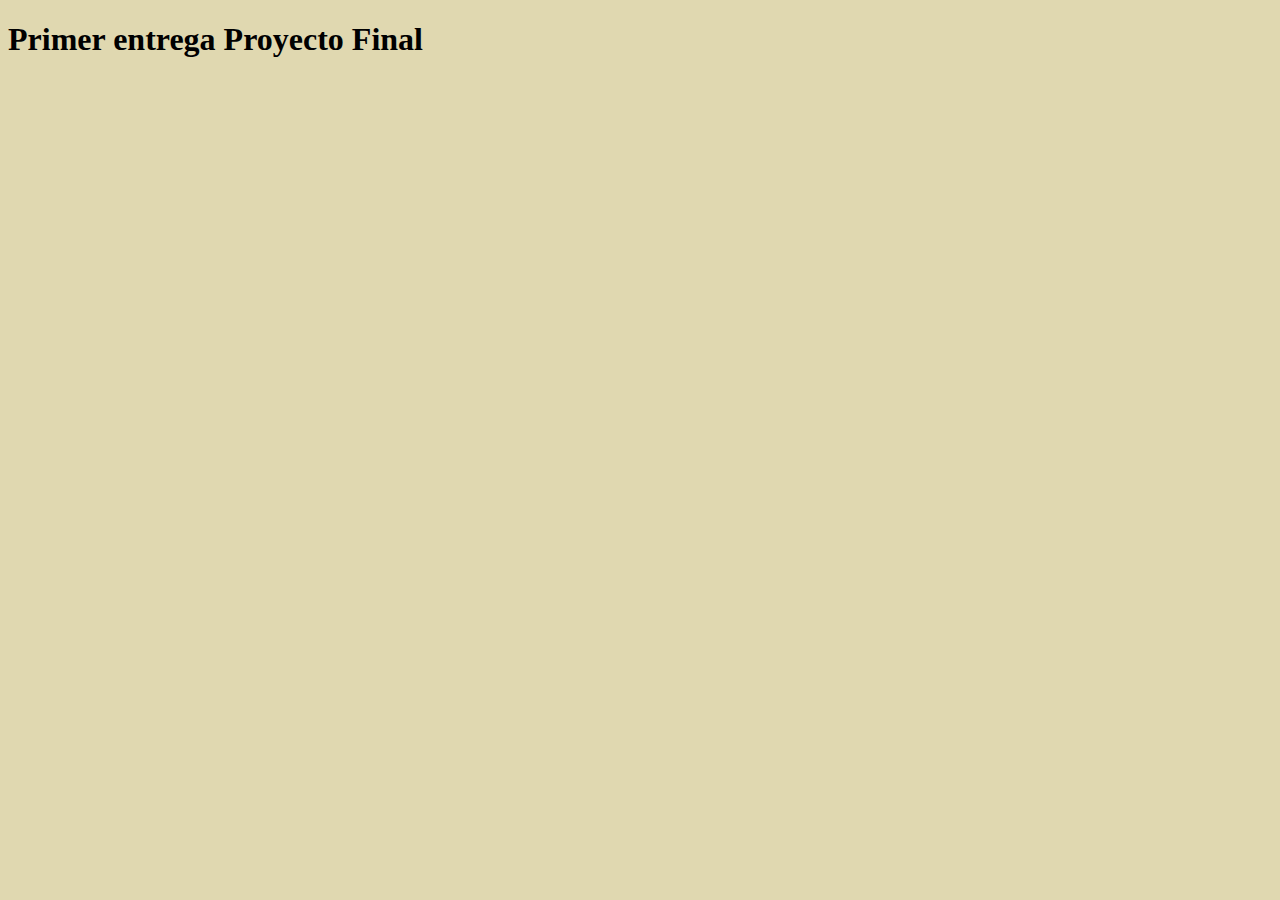
==== index.htm @ 7a51874e "Se modifica HTML" ====
<!DOCTYPE html>
<html lang="en">

<head>
    <meta charset="UTF-8">
    <meta http-equiv="X-UA-Compatible" content="IE=edge">
    <meta name="viewport" content="width=device-width, initial-scale=1.0">

    <!-- CSS only -->
    <link href="https://cdn.jsdelivr.net/npm/bootstrap@5.2.0-beta1/dist/css/bootstrap.min.css" rel="stylesheet"
        integrity="sha384-0evHe/X+R7YkIZDRvuzKMRqM+OrBnVFBL6DOitfPri4tjfHxaWutUpFmBp4vmVor" crossorigin="anonymous">
    <link rel="stylesheet" href="style.css">
    <title>Primer entrega Proyecto Final</title>
</head>

<body>
    <h1>Primer entrega Proyecto Final</h1>

    <script src="https://cdn.jsdelivr.net/npm/bootstrap@5.2.0-beta1/dist/js/bootstrap.bundle.min.js"
        integrity="sha384-pprn3073KE6tl6bjs2QrFaJGz5/SUsLqktiwsUTF55Jfv3qYSDhgCecCxMW52nD2"
        crossorigin="anonymous"></script>
    <script src="algoritmos.js"></script>
</body>

</html>
---- style.css ----
body {
  background: #e0d8b0;
}
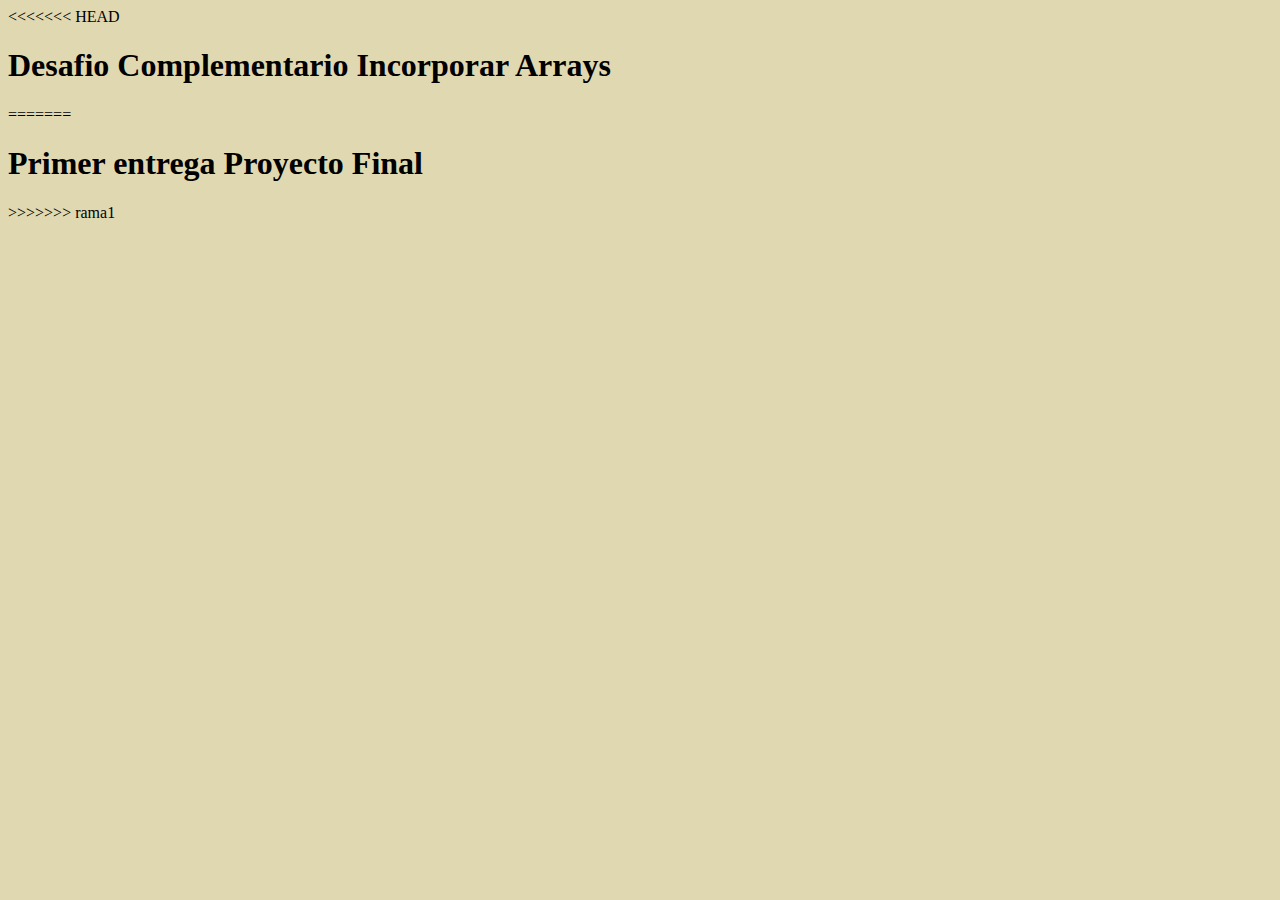
==== commit 20414378: "Se corrigen objetos y se modifica el contenido del HTML" ====
--- a/index.htm
+++ b/index.htm
@@ -14,7 +14,11 @@
 </head>
 
 <body>
+<<<<<<< HEAD
+    <h1>Desafio Complementario Incorporar Arrays</h1>
+=======
     <h1>Primer entrega Proyecto Final</h1>
+>>>>>>> rama1
 
     <script src="https://cdn.jsdelivr.net/npm/bootstrap@5.2.0-beta1/dist/js/bootstrap.bundle.min.js"
         integrity="sha384-pprn3073KE6tl6bjs2QrFaJGz5/SUsLqktiwsUTF55Jfv3qYSDhgCecCxMW52nD2"
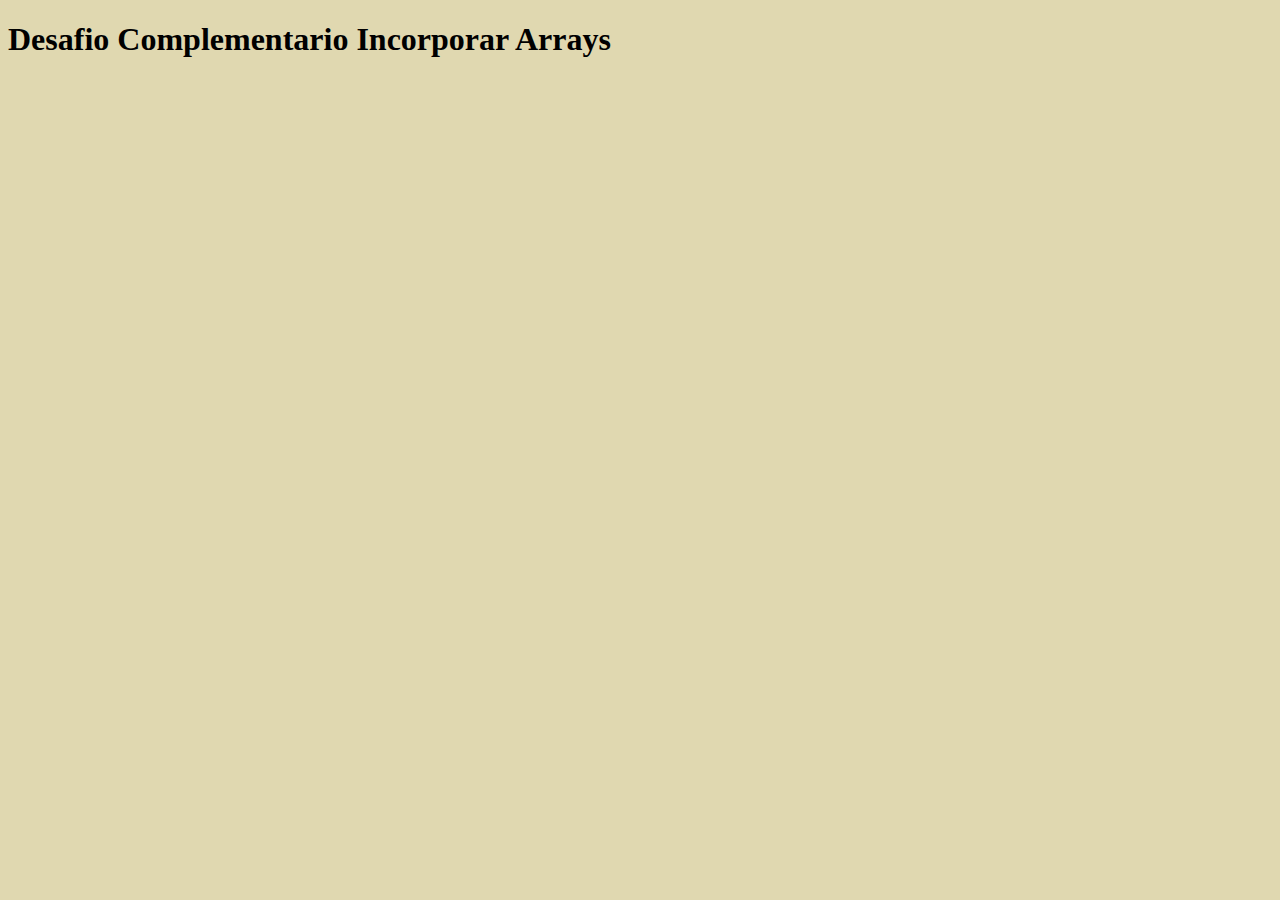
==== commit 69b021b0: "." ====
--- a/index.htm
+++ b/index.htm
@@ -14,11 +14,7 @@
 </head>
 
 <body>
-<<<<<<< HEAD
     <h1>Desafio Complementario Incorporar Arrays</h1>
-=======
-    <h1>Primer entrega Proyecto Final</h1>
->>>>>>> rama1
 
     <script src="https://cdn.jsdelivr.net/npm/bootstrap@5.2.0-beta1/dist/js/bootstrap.bundle.min.js"
         integrity="sha384-pprn3073KE6tl6bjs2QrFaJGz5/SUsLqktiwsUTF55Jfv3qYSDhgCecCxMW52nD2"
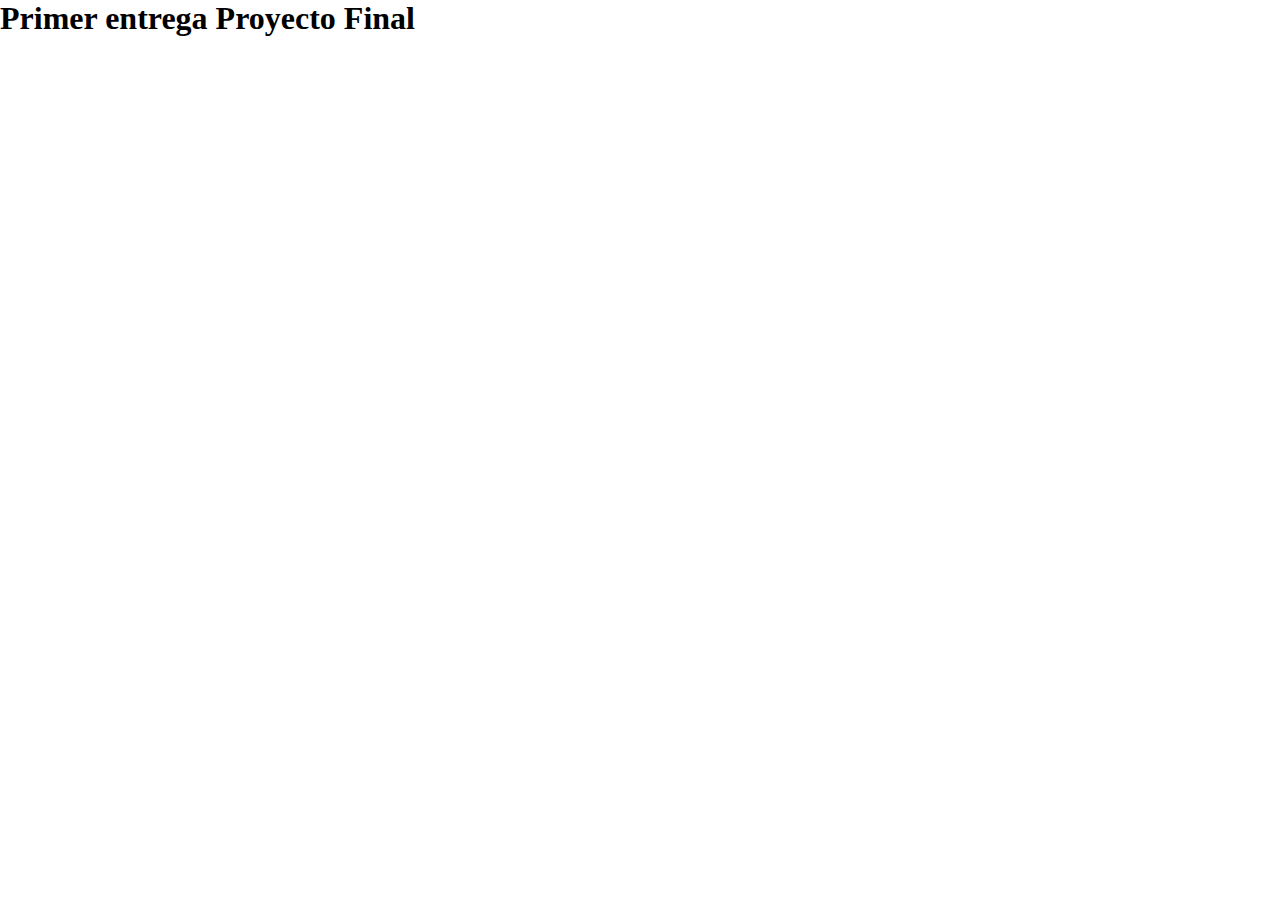
==== commit 45124a0b: "Se modifica html y css" ====
--- a/index.htm
+++ b/index.htm
@@ -10,11 +10,11 @@
     <link href="https://cdn.jsdelivr.net/npm/bootstrap@5.2.0-beta1/dist/css/bootstrap.min.css" rel="stylesheet"
         integrity="sha384-0evHe/X+R7YkIZDRvuzKMRqM+OrBnVFBL6DOitfPri4tjfHxaWutUpFmBp4vmVor" crossorigin="anonymous">
     <link rel="stylesheet" href="style.css">
-    <title>Primer entrega Proyecto Final</title>
+    <title>La Casa de las Hamburguesas</title>
 </head>
 
 <body>
-    <h1>Desafio Complementario Incorporar Arrays</h1>
+    <h1>Primer entrega Proyecto Final</h1>
 
     <script src="https://cdn.jsdelivr.net/npm/bootstrap@5.2.0-beta1/dist/js/bootstrap.bundle.min.js"
         integrity="sha384-pprn3073KE6tl6bjs2QrFaJGz5/SUsLqktiwsUTF55Jfv3qYSDhgCecCxMW52nD2"
--- a/style.css
+++ b/style.css
@@ -1,3 +1,5 @@
-body {
-  background: #e0d8b0;
+* {
+  padding: 0;
+  margin: 0;
+  box-sizing: border-box;
 }
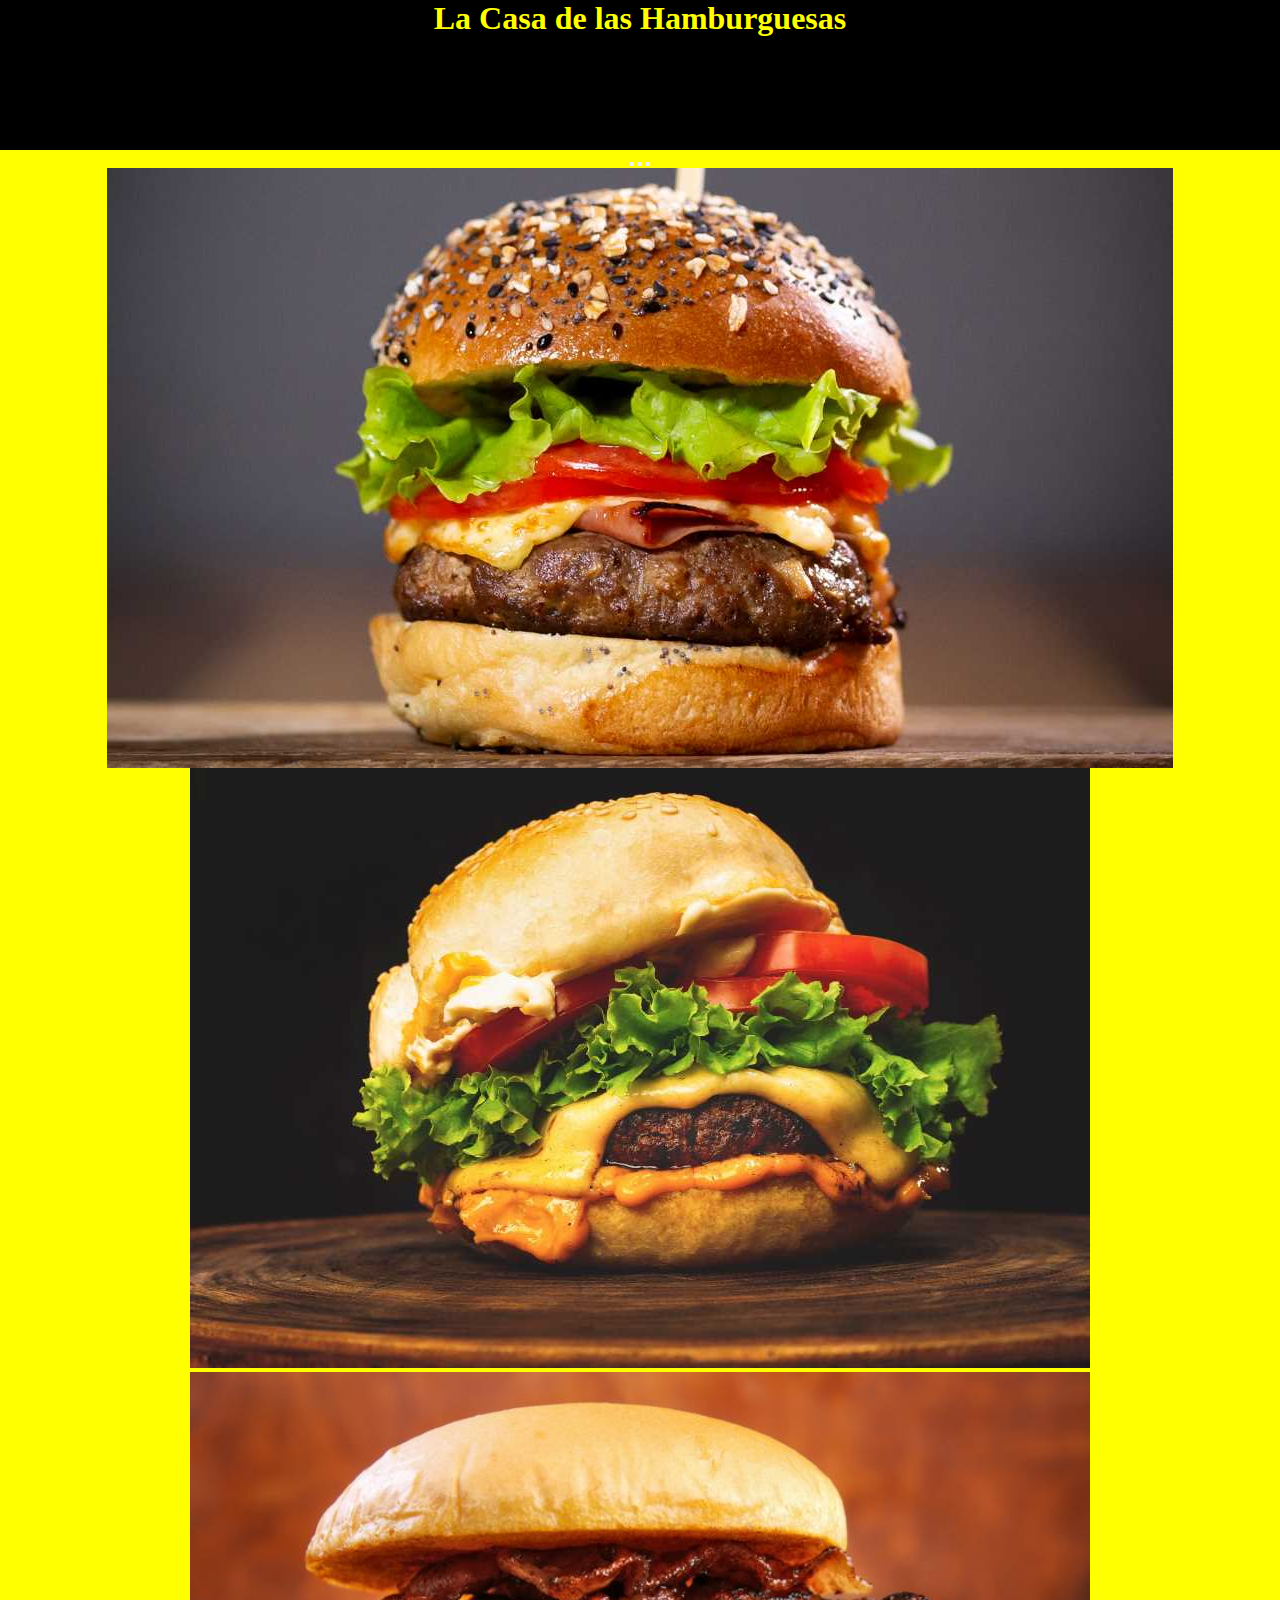
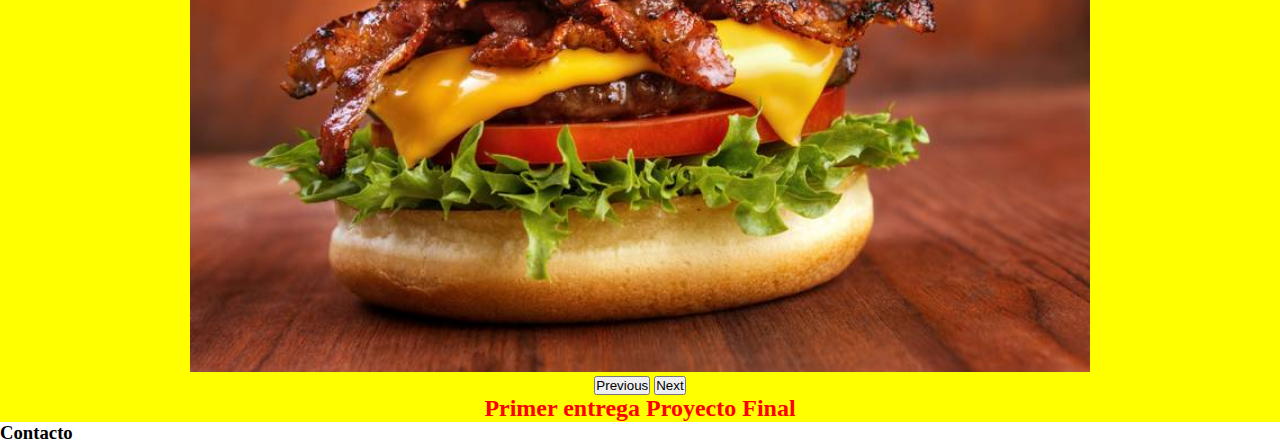
==== commit 87b85830: "Se organizó la carpeta del proyecto y se comenzo con la maquetación del proyecto en html/css" ====
--- a/index.htm
+++ b/index.htm
@@ -5,21 +5,67 @@
     <meta charset="UTF-8">
     <meta http-equiv="X-UA-Compatible" content="IE=edge">
     <meta name="viewport" content="width=device-width, initial-scale=1.0">
+    <!-- CSS only -->
+    <link href="https://cdn.jsdelivr.net/npm/bootstrap@5.2.0/dist/css/bootstrap.min.css" rel="stylesheet"
+        integrity="sha384-gH2yIJqKdNHPEq0n4Mqa/HGKIhSkIHeL5AyhkYV8i59U5AR6csBvApHHNl/vI1Bx" crossorigin="anonymous">
+    <link rel="stylesheet" href="./css/style.css">
 
-    <!-- CSS only -->
-    <link href="https://cdn.jsdelivr.net/npm/bootstrap@5.2.0-beta1/dist/css/bootstrap.min.css" rel="stylesheet"
-        integrity="sha384-0evHe/X+R7YkIZDRvuzKMRqM+OrBnVFBL6DOitfPri4tjfHxaWutUpFmBp4vmVor" crossorigin="anonymous">
-    <link rel="stylesheet" href="style.css">
     <title>La Casa de las Hamburguesas</title>
 </head>
 
 <body>
-    <h1>Primer entrega Proyecto Final</h1>
+    <header class="estilo_cabecera">
+        <h1>La Casa de las Hamburguesas</h1>
+        <nav>
+        </nav>
+    </header>
+    <main>
+        <div id="carouselExampleIndicators" class="carousel slide" data-bs-ride="true">
+            <div class="carousel-indicators">
+                <button type="button" data-bs-target="#carouselExampleIndicators" data-bs-slide-to="0" class="active"
+                    aria-current="true" aria-label="Slide 1"></button>
+                <button type="button" data-bs-target="#carouselExampleIndicators" data-bs-slide-to="1"
+                    aria-label="Slide 2"></button>
+                <button type="button" data-bs-target="#carouselExampleIndicators" data-bs-slide-to="2"
+                    aria-label="Slide 3"></button>
+            </div>
+            <div class="carousel-inner">
+                <div class="carousel-item active fotos_carousel">
+                    <img class="fotos_carousel" src="./images/carousel_index/doblecuarto_1.jpg" class="d-block w-100"
+                        alt="imagen_hamburguesa_doblecuarto">
+                </div>
+                <div class="carousel-item ">
+                    <img class="fotos_carousel" src="./images/carousel_index/extraqueso2.jpeg" class="d-block w-100"
+                        alt="imagen_hamburguesa_extra_queso">
+                </div>
+                <div class="carousel-item">
+                    <img class="fotos_carousel" src="./images/carousel_index/extrabacon34.jpeg" class="d-block w-100"
+                        alt="imagen_hamburguesa_extra_bacon">
+                </div>
+            </div>
+            <button class="carousel-control-prev" type="button" data-bs-target="#carouselExampleIndicators"
+                data-bs-slide="prev">
+                <span class="carousel-control-prev-icon" aria-hidden="true"></span>
+                <span class="visually-hidden">Previous</span>
+            </button>
+            <button class="carousel-control-next" type="button" data-bs-target="#carouselExampleIndicators"
+                data-bs-slide="next">
+                <span class="carousel-control-next-icon" aria-hidden="true"></span>
+                <span class="visually-hidden">Next</span>
+            </button>
+        </div>
+        <h2 class="texto_main_h2">Primer entrega Proyecto Final</h2>
+    </main>
+    <footer>
+        <h3>Contacto</h3>
+    </footer>
 
-    <script src="https://cdn.jsdelivr.net/npm/bootstrap@5.2.0-beta1/dist/js/bootstrap.bundle.min.js"
-        integrity="sha384-pprn3073KE6tl6bjs2QrFaJGz5/SUsLqktiwsUTF55Jfv3qYSDhgCecCxMW52nD2"
+
+    <!-- JavaScript Bundle with Popper -->
+    <script src="https://cdn.jsdelivr.net/npm/bootstrap@5.2.0/dist/js/bootstrap.bundle.min.js"
+        integrity="sha384-A3rJD856KowSb7dwlZdYEkO39Gagi7vIsF0jrRAoQmDKKtQBHUuLZ9AsSv4jD4Xa"
         crossorigin="anonymous"></script>
-    <script src="algoritmos.js"></script>
+    <script src="./js/algoritmos.js"></script>
 </body>
 
 </html>--- a/css/style.css
+++ b/css/style.css
@@ -0,0 +1,19 @@
+* {
+  padding: 0;
+  margin: 0;
+  box-sizing: border-box;
+}
+.estilo_cabecera {
+  background: black;
+  color: yellow;
+  height: 150px;
+  text-align: center;
+}
+main {
+  background: yellow;
+  color: red;
+  text-align: center;
+}
+.fotos_carousel {
+  height: 600px;
+}
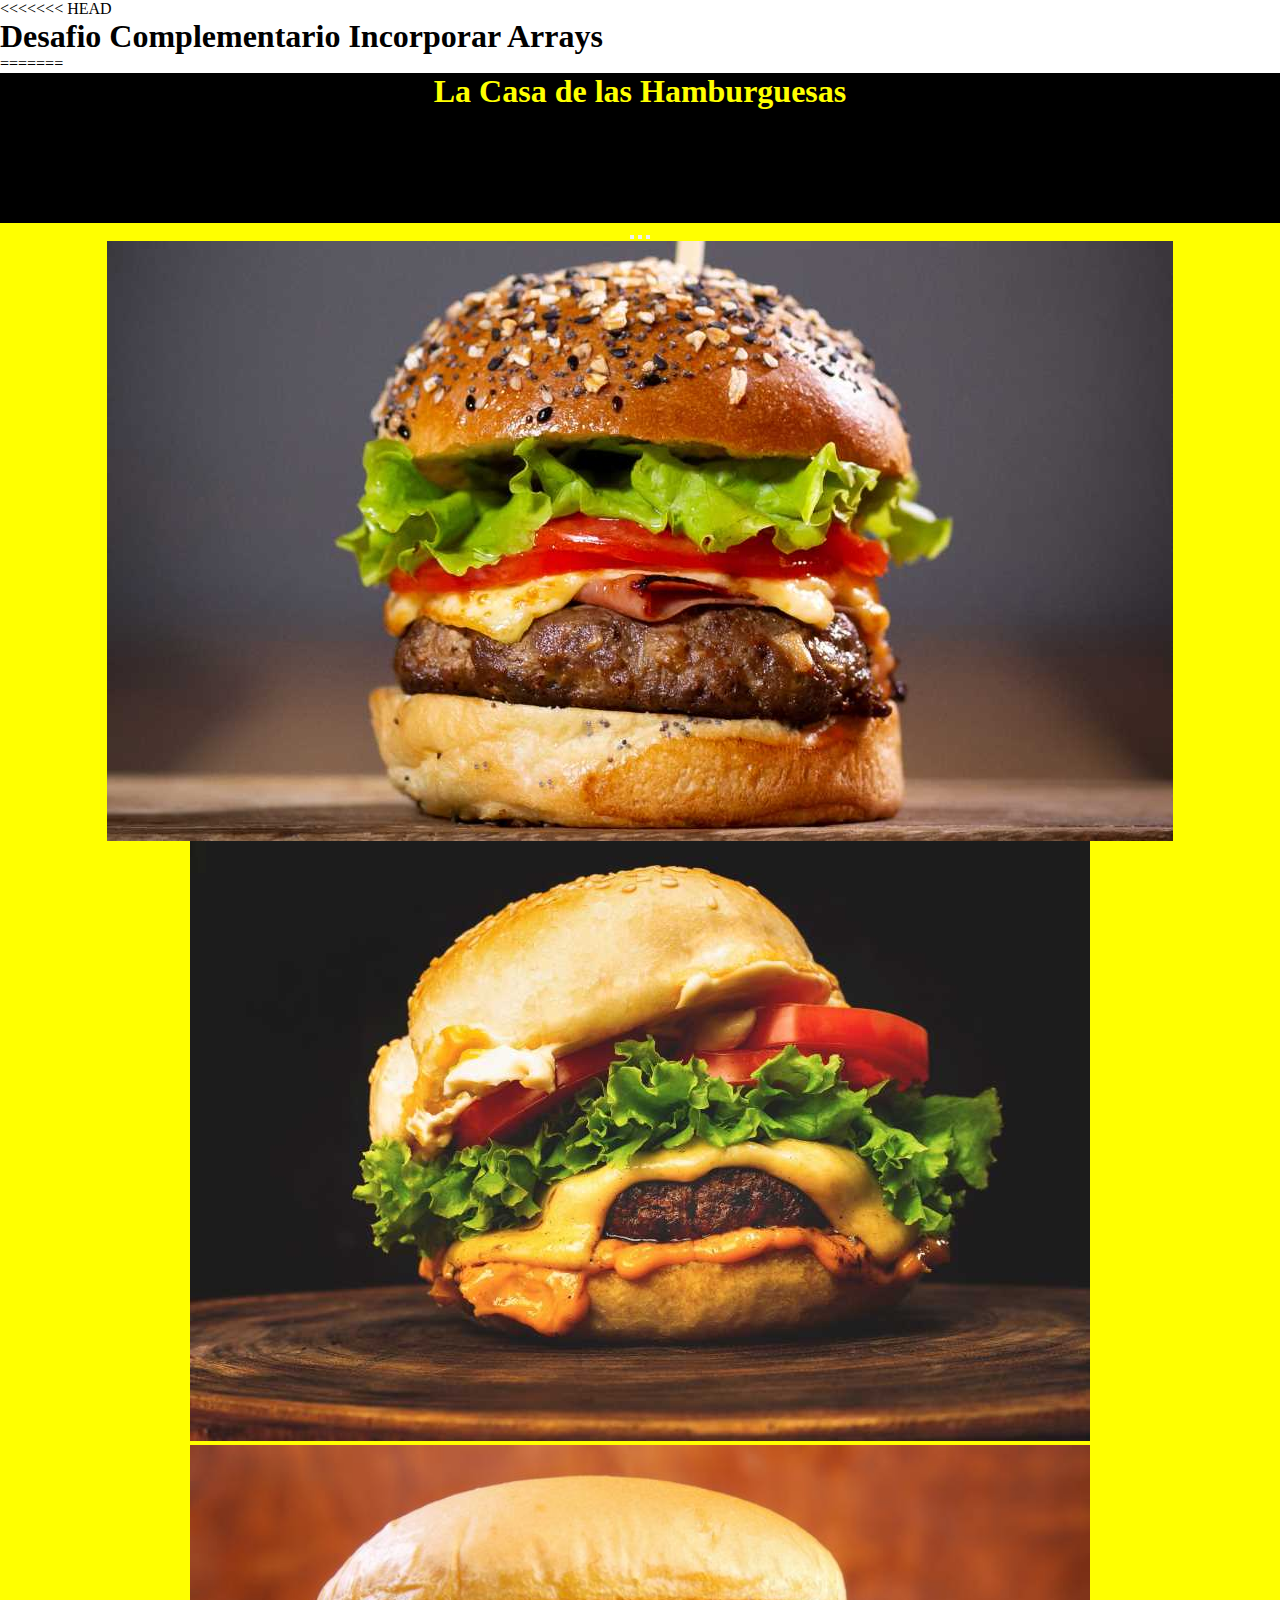
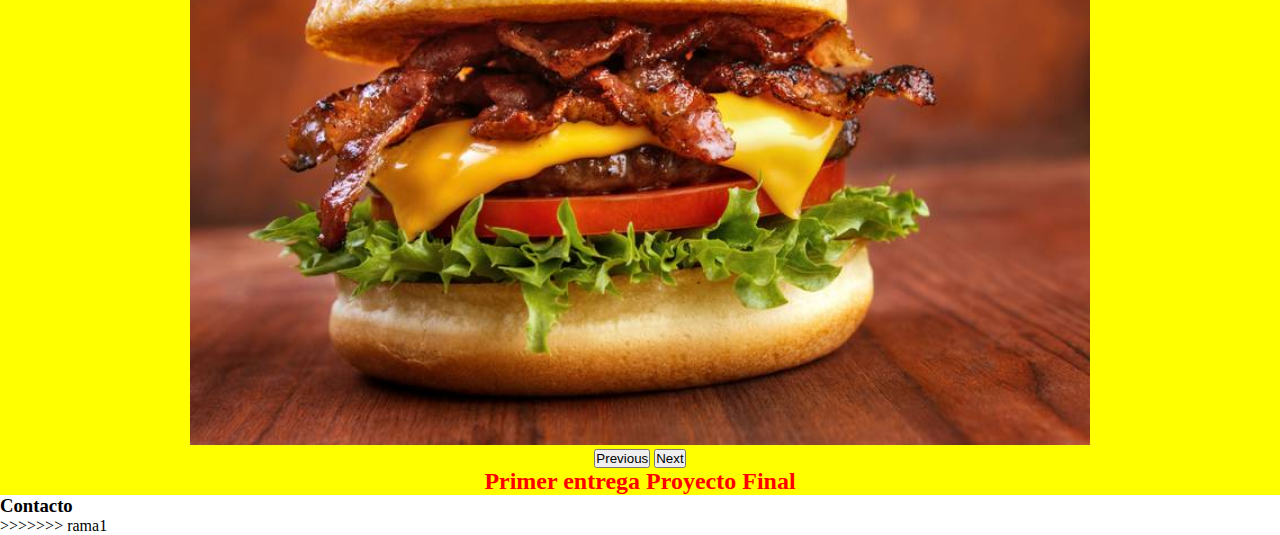
==== commit 823b4513: "Se pasa rama1 a la main" ====
--- a/index.htm
+++ b/index.htm
@@ -14,6 +14,9 @@
 </head>
 
 <body>
+<<<<<<< HEAD
+    <h1>Desafio Complementario Incorporar Arrays</h1>
+=======
     <header class="estilo_cabecera">
         <h1>La Casa de las Hamburguesas</h1>
         <nav>
@@ -60,6 +63,7 @@
         <h3>Contacto</h3>
     </footer>
 
+>>>>>>> rama1
 
     <!-- JavaScript Bundle with Popper -->
     <script src="https://cdn.jsdelivr.net/npm/bootstrap@5.2.0/dist/js/bootstrap.bundle.min.js"
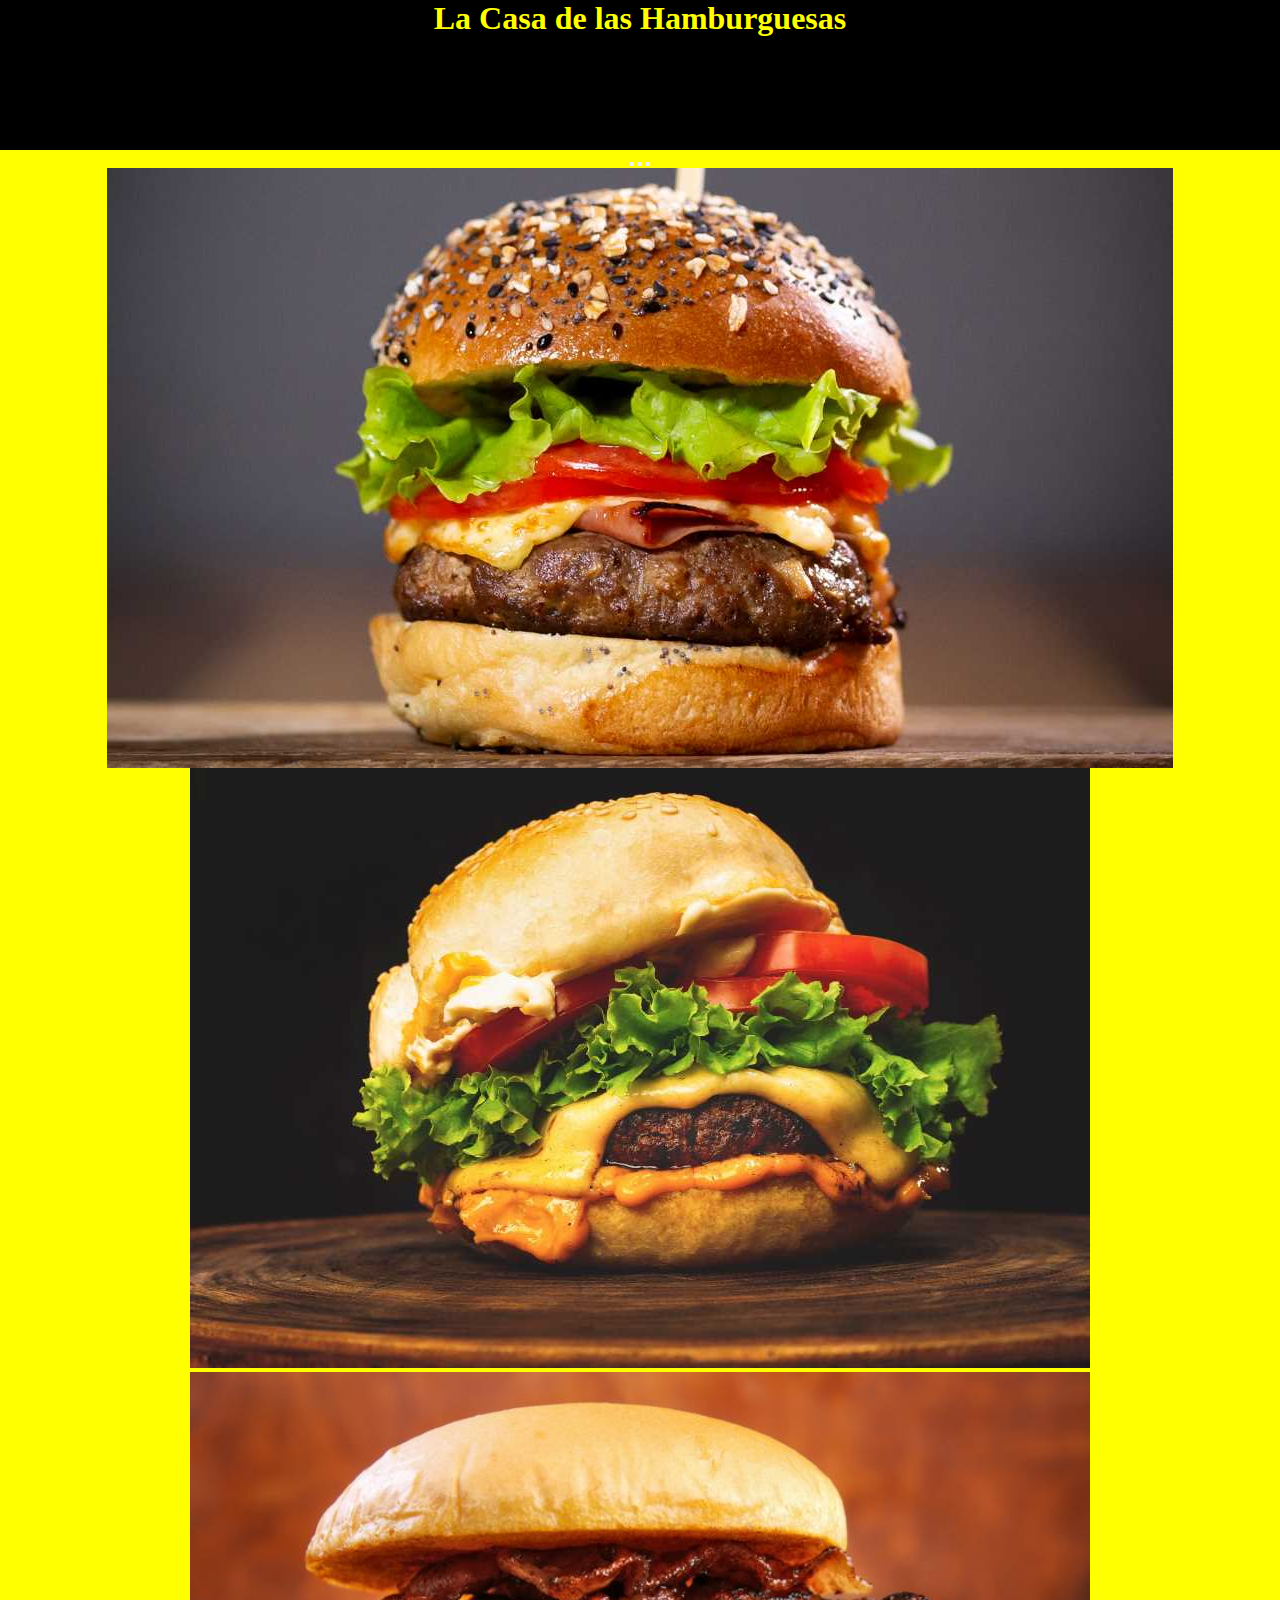
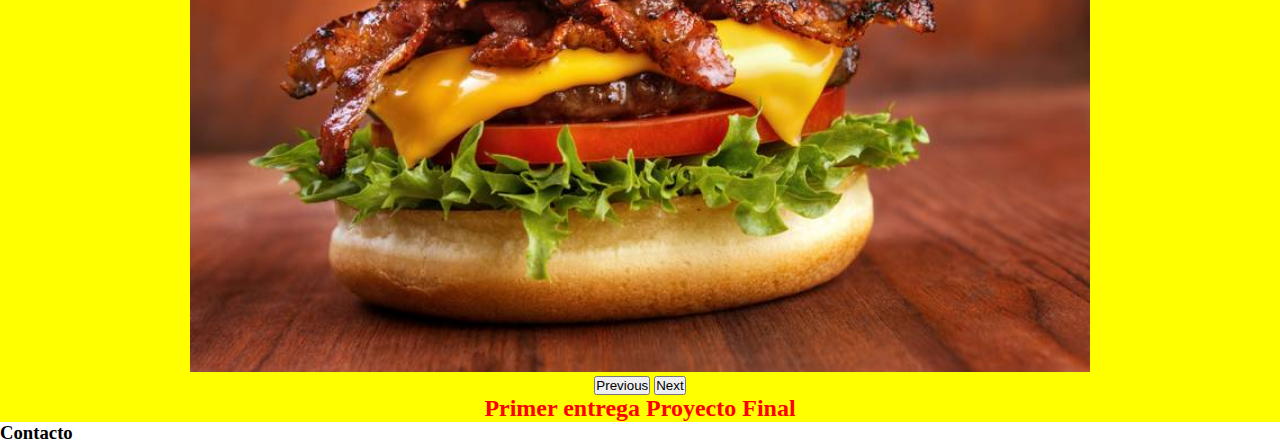
==== commit 3636d946: "Se carga a github" ====
--- a/index.htm
+++ b/index.htm
@@ -14,9 +14,6 @@
 </head>
 
 <body>
-<<<<<<< HEAD
-    <h1>Desafio Complementario Incorporar Arrays</h1>
-=======
     <header class="estilo_cabecera">
         <h1>La Casa de las Hamburguesas</h1>
         <nav>
@@ -63,7 +60,6 @@
         <h3>Contacto</h3>
     </footer>
 
->>>>>>> rama1
 
     <!-- JavaScript Bundle with Popper -->
     <script src="https://cdn.jsdelivr.net/npm/bootstrap@5.2.0/dist/js/bootstrap.bundle.min.js"
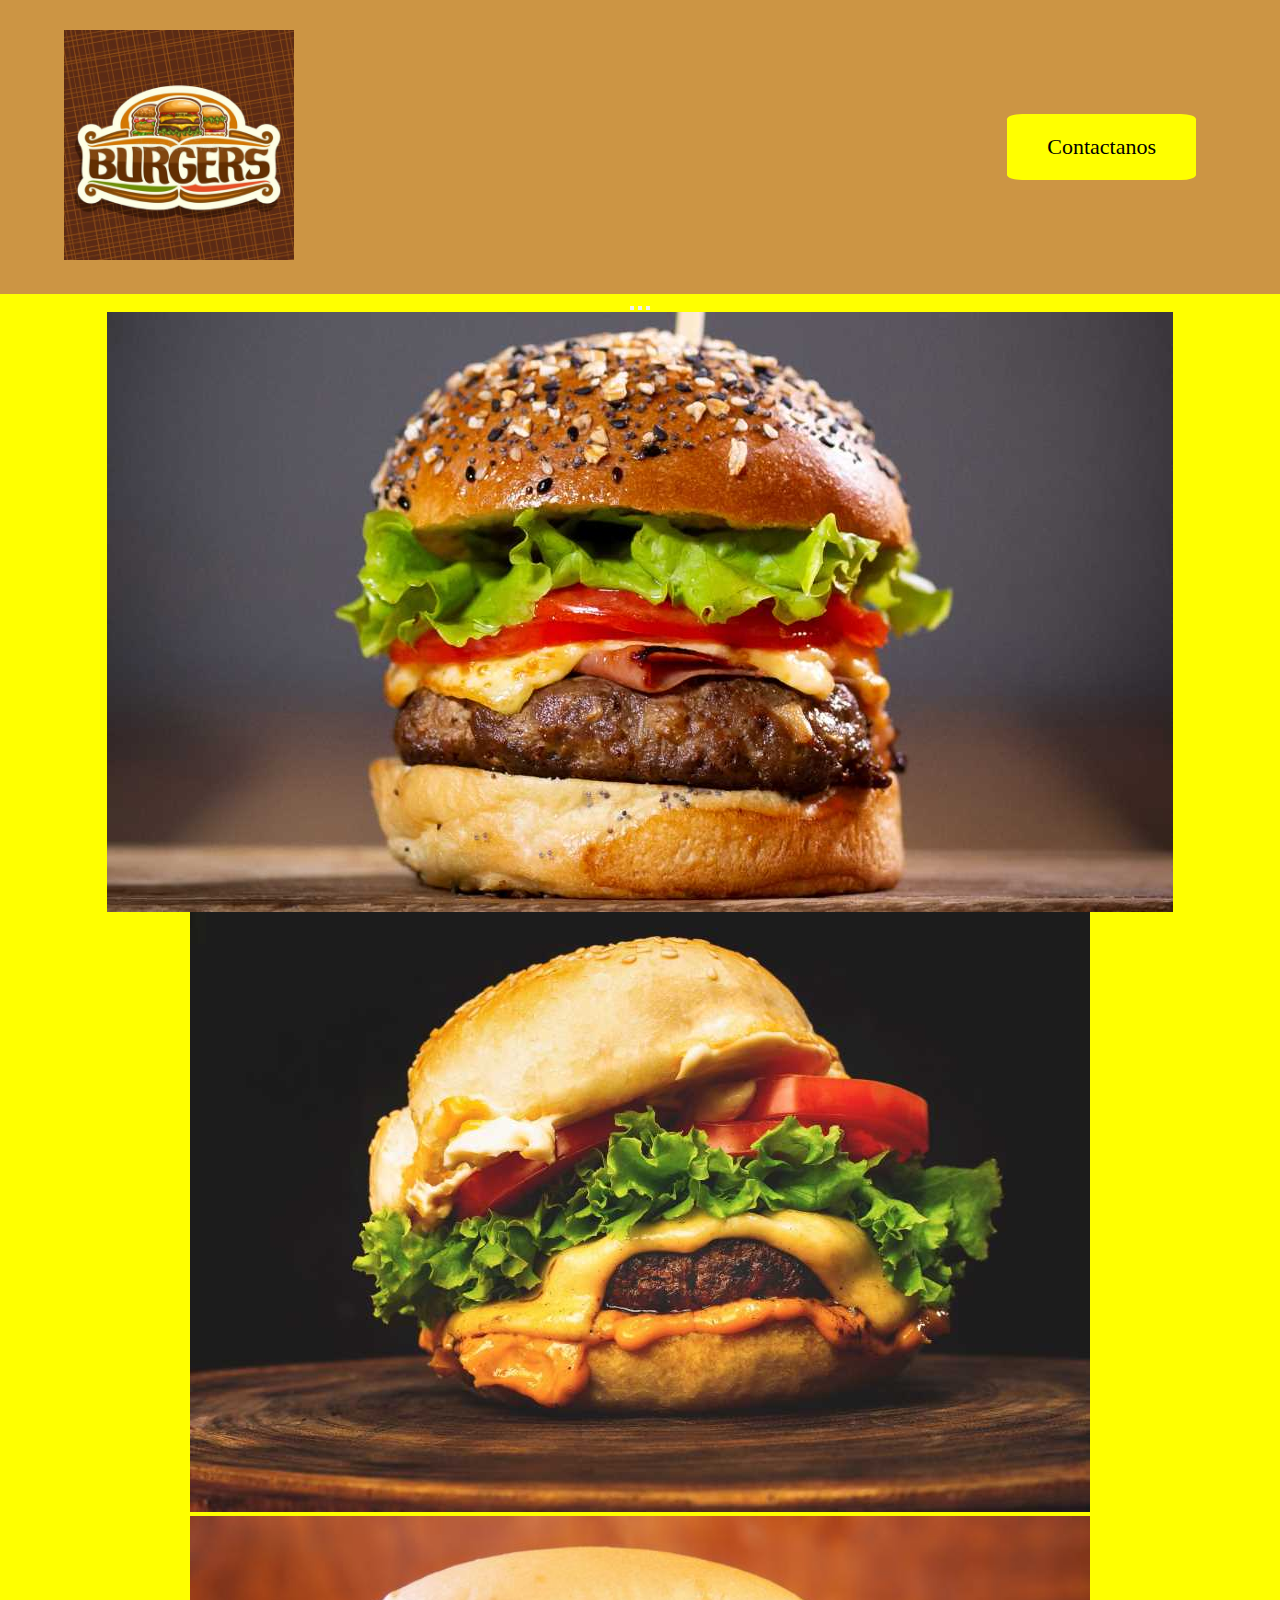
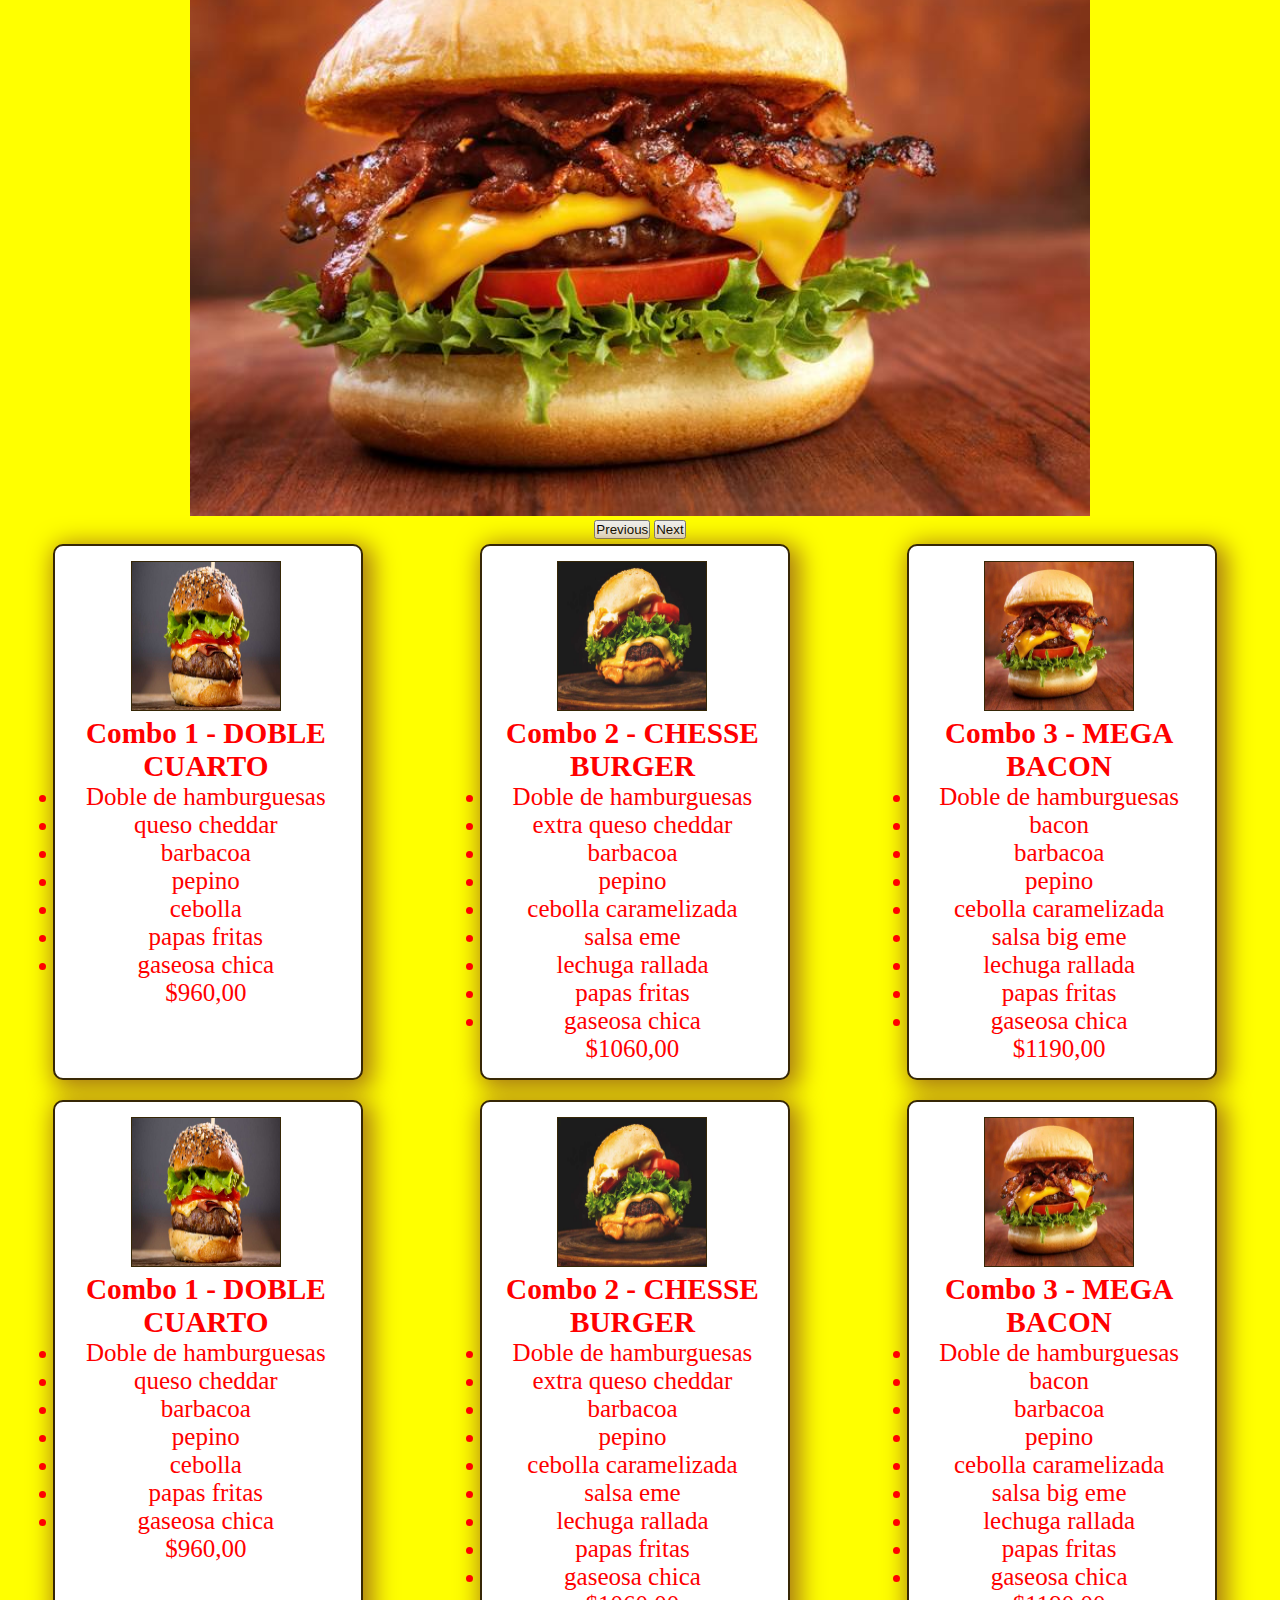
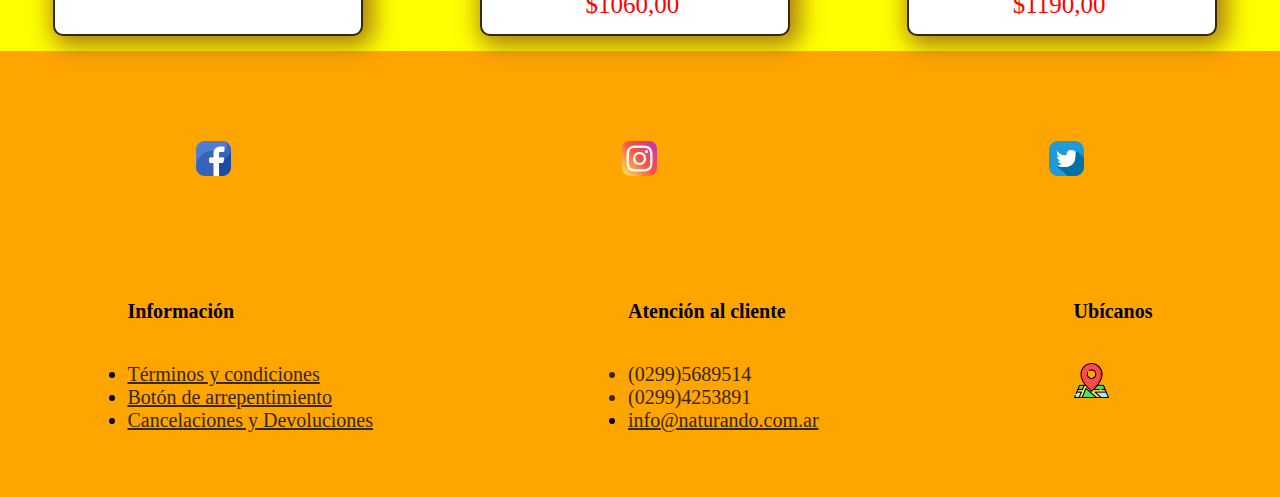
==== commit b2872cdb: "Se modifica html index, page contacto y se interactua entre js y html" ====
--- a/index.htm
+++ b/index.htm
@@ -14,9 +14,14 @@
 </head>
 
 <body>
-    <header class="estilo_cabecera">
-        <h1>La Casa de las Hamburguesas</h1>
-        <nav>
+    <header class="header">
+        <nav class="barra_nav">
+            <div class="logo_principal">
+                <a href="./index.html"><img src="./images/img_logo.jpg" class="logo hijo_menu" alt="Logo" /></a>
+            </div>
+            <ul class="hijo_menu">
+                <li><a href="./pages/contacto.html" class="color_text">Contactanos</a></li>
+            </ul>
         </nav>
     </header>
     <main>
@@ -54,10 +59,150 @@
                 <span class="visually-hidden">Next</span>
             </button>
         </div>
-        <h2 class="texto_main_h2">Primer entrega Proyecto Final</h2>
+
+        <div class="cajas-ofertas contenedorPadre">
+
+            <div class="ofertas grid-item">
+                <!-- Ofertas destacada 1 -->
+                <img class="foto-ofertas" src="./images/img_combos/doblecuarto_1.jpg" alt="mix" width="150"
+                    height="150">
+                <h3>Combo 1 - DOBLE CUARTO</h3>
+                <ul>
+                    <li>Doble de hamburguesas</li>
+                    <li>queso cheddar</li>
+                    <li>barbacoa</li>
+                    <li>pepino</li>
+                    <li>cebolla</li>
+                    <li>papas fritas</li>
+                    <li>gaseosa chica</li>
+                </ul>
+                <p>$960,00
+            </div>
+
+            <div class="ofertas grid-item">
+                <!-- Ofertas destacada 2 -->
+                <img class="foto-ofertas" src="./images/img_combos/extraqueso2.jpeg" alt="mix" width="150" height="150">
+                <h3>Combo 2 - CHESSE BURGER</h3>
+                <ul>
+                    <li>Doble de hamburguesas</li>
+                    <li>extra queso cheddar</li>
+                    <li>barbacoa</li>
+                    <li>pepino</li>
+                    <li>cebolla caramelizada</li>
+                    <li>salsa eme</li>
+                    <li>lechuga rallada</li>
+                    <li>papas fritas</li>
+                    <li>gaseosa chica</li>
+                </ul>
+                <p>$1060,00</p>
+            </div>
+
+            <div class="ofertas grid-item">
+                <!-- Ofertas destacada 3 -->
+                <img class="foto-ofertas" src="./images/img_combos/extrabacon.jpeg" alt="mix" width="150" height="150">
+                <h3>Combo 3 - MEGA BACON</h3>
+                <ul>
+                    <li>Doble de hamburguesas</li>
+                    <li>bacon</li>
+                    <li>barbacoa</li>
+                    <li>pepino</li>
+                    <li>cebolla caramelizada</li>
+                    <li>salsa big eme</li>
+                    <li>lechuga rallada</li>
+                    <li>papas fritas</li>
+                    <li>gaseosa chica</li>
+                </ul>
+                <p>$1190,00</p>
+            </div>
+
+            <div class="ofertas grid-item">
+                <!-- Ofertas destacada 4 -->
+                <img class="foto-ofertas" src="./images/img_combos/doblecuarto_1.jpg" alt="mix" width="150"
+                    height="150">
+                <h3>Combo 1 - DOBLE CUARTO</h3>
+                <ul>
+                    <li>Doble de hamburguesas</li>
+                    <li>queso cheddar</li>
+                    <li>barbacoa</li>
+                    <li>pepino</li>
+                    <li>cebolla</li>
+                    <li>papas fritas</li>
+                    <li>gaseosa chica</li>
+                </ul>
+                <p>$960,00
+            </div>
+
+            <div class="ofertas grid-item">
+                <img class="foto-ofertas" src="./images/img_combos/extraqueso2.jpeg" alt="mix" width="150" height="150">
+                <h3>Combo 2 - CHESSE BURGER</h3>
+                <ul>
+                    <li>Doble de hamburguesas</li>
+                    <li>extra queso cheddar</li>
+                    <li>barbacoa</li>
+                    <li>pepino</li>
+                    <li>cebolla caramelizada</li>
+                    <li>salsa eme</li>
+                    <li>lechuga rallada</li>
+                    <li>papas fritas</li>
+                    <li>gaseosa chica</li>
+                </ul>
+                <p>$1060,00</p>
+            </div>
+
+            <div class="ofertas grid-item">
+                <img class="foto-ofertas" src="./images/img_combos/extrabacon.jpeg" alt="mix" width="150" height="150">
+                <h3>Combo 3 - MEGA BACON</h3>
+                <ul>
+                    <li>Doble de hamburguesas</li>
+                    <li>bacon</li>
+                    <li>barbacoa</li>
+                    <li>pepino</li>
+                    <li>cebolla caramelizada</li>
+                    <li>salsa big eme</li>
+                    <li>lechuga rallada</li>
+                    <li>papas fritas</li>
+                    <li>gaseosa chica</li>
+                </ul>
+                <p>$1190,00</p>
+            </div>
+        </div>
     </main>
-    <footer>
-        <h3>Contacto</h3>
+
+    </main>
+    <footer class="pie-footer">
+        <div class="iconos-redes caja_footer">
+            <a class="grid-item" href="https://www.facebook.com/"><img src="./images/iconos-redes/facebook.png"
+                    alt="icono de facebook" width="35" height="35"></a>
+            <a class="grid-item" href="https://www.instagram.com/"><img src="./images/iconos-redes/instagram.png"
+                    alt="icono de instagram" width="35" height="35"></a>
+            <a class="grid-item" href="https://twitter.com/?logout=1651435831806"><img
+                    src="./images/iconos-redes/twitter.png" alt="icono de twitter" width="35" height="35"></a>
+        </div>
+        <div class="pie-pagina contenedorPadre_footer">
+            <div class="tex-footer caja_footer">
+                <h4 class="caja_footer">Información</h4>
+                <ul>
+                    <li><a class="link-footer" href="#">Términos y condiciones</a></li>
+                    <li><a class="link-footer" href="#">Botón de arrepentimiento</a></li>
+                    <li><a class="link-footer" href="#">Cancelaciones y Devoluciones</a></li>
+                </ul>
+            </div>
+            <div class="tex-footer caja_footer">
+                <h4 class="caja_footer">Atención al cliente</h4>
+                <ul>
+                    <li class="link-footer">(0299)5689514</li>
+                    <li class="link-footer">(0299)4253891</li>
+                    <li><a class="link-footer" href="#">info@naturando.com.ar</a></li>
+                </ul>
+            </div>
+            <div class="tex-footer caja_footer">
+                <h4 class="caja_footer">Ubícanos</h4>
+                <a
+                    href="https://www.google.com/search?q=Cnel.+Godoy+E.+944%2C+8300+Neuqu%C3%A9n&oq=Cnel.+Godoy+E.+944%2C+8300+Neuqu%C3%A9n&aqs=chrome..69i57j0i546l4j69i60.631j0j7&sourceid=chrome&ie=UTF-8"><img
+                        src="./images/iconos-redes/icono-ubicacion.png" alt="Icono-ubicación" width="35"
+                        height="35"></a>
+            </div>
+        </div>
     </footer>
 
 
--- a/css/style.css
+++ b/css/style.css
@@ -3,12 +3,51 @@
   margin: 0;
   box-sizing: border-box;
 }
-.estilo_cabecera {
-  background: black;
-  color: yellow;
-  height: 150px;
+/* Cabecera */
+header {
+  background: #cc9544;
+}
+.barra_nav {
+  width: 90%;
+  margin: auto;
+  padding: 30px 0;
+  display: flex;
+  align-items: center;
+  justify-content: space-between;
+}
+.barra_nav li {
+  display: inline-block;
   text-align: center;
+  margin: 20px;
+  padding: 20px;
+  background-color: yellow;
+  border-radius: 8%;
+  transition: 0.1s;
 }
+.barra_nav li a {
+  color: black;
+  text-decoration: none;
+  display: inline-block;
+  margin: 0 20px;
+  font-size: 22px;
+  font-weight: 500;
+}
+.barra_nav li a:hover {
+  color: red;
+}
+.barra_nav li:hover {
+  background: yellow;
+}
+.logo {
+  width: 230px;
+}
+.color_text {
+  color: #b87e24;
+  text-align: center;
+  font-family: "Times";
+  font-size: 22px;
+}
+
 main {
   background: yellow;
   color: red;
@@ -17,3 +56,107 @@
 .fotos_carousel {
   height: 600px;
 }
+/* Sección de cajas para ofertas */
+.promo {
+  padding: 30px 0px 40px 0px;
+}
+
+.seccion-ofertas {
+  background-color: #fff1bd;
+}
+
+.cajas-ofertas {
+  display: flex;
+  justify-content: space-around;
+  display: grid;
+  grid-template-columns: repeat(auto-fill, 350px);
+}
+.cajas-ofertas .ofertas {
+  background: white;
+  color: red;
+  font-family: "Dosis";
+  text-decoration: solid;
+  width: 310px;
+  height: auto;
+  padding: 15px 10px 15px 5px;
+  border-top: solid 2px #362706;
+  border-right: solid 2px #362706;
+  border-bottom: solid 2px #362706;
+  border-left: solid 2px #362706;
+  margin: 5px 10px 15px 15px;
+  border-radius: 10px;
+  text-align: center;
+  box-shadow: 5px 5px 25px 5px #aa7b14;
+  font-size: 25px;
+}
+.cajas-ofertas .ofertas .foto-ofertas {
+  border-top: solid 1px #362706;
+  border-right: solid 1px #362706;
+  border-bottom: solid 1px #362706;
+  border-left: solid 1px #362706;
+}
+
+s {
+  color: brown;
+}
+
+/* Hover a las cajas - Uso de transformación */
+.grid-item:hover {
+  filter: opacity(0.9);
+  transform: scale(1.02);
+}
+
+/* Footer */
+footer {
+  font-family: "Lucida Sans", "Lucida Sans Regular", "Lucida Grande",
+    "Lucida Sans Unicode", Geneva, Verdana, sans-serif;
+  padding: 50px 0px 25px 0px;
+  background: orange;
+}
+
+.pie-footer {
+  flex-wrap: wrap;
+}
+.pie-footer .caja_footer {
+  padding: 40px 0px 40px 0px;
+}
+
+.iconos-redes {
+  display: flex;
+  justify-content: space-around;
+}
+
+.pie-pagina {
+  display: flex;
+  justify-content: space-around;
+}
+
+.tex-footer {
+  color: black;
+  font-size: 20px;
+  font-family: "Times";
+}
+
+.link-footer {
+  color: #362706;
+  font-size: 20px;
+}
+
+/* **************************Seccion Page de Contacto************************************************ */
+
+.seccion_contacto {
+  font-size: 20px;
+  padding: 60px 60px;
+  background-size: cover;
+  font-size: 22px;
+  font-weight: 500;
+  color: red;
+  font-family: "Times";
+}
+.page_contac {
+  padding: 10px 0px 20px 0px;
+}
+/* Placeholder que el usuario debe completar */
+.Ingreso_info {
+  font-size: 20px;
+}
